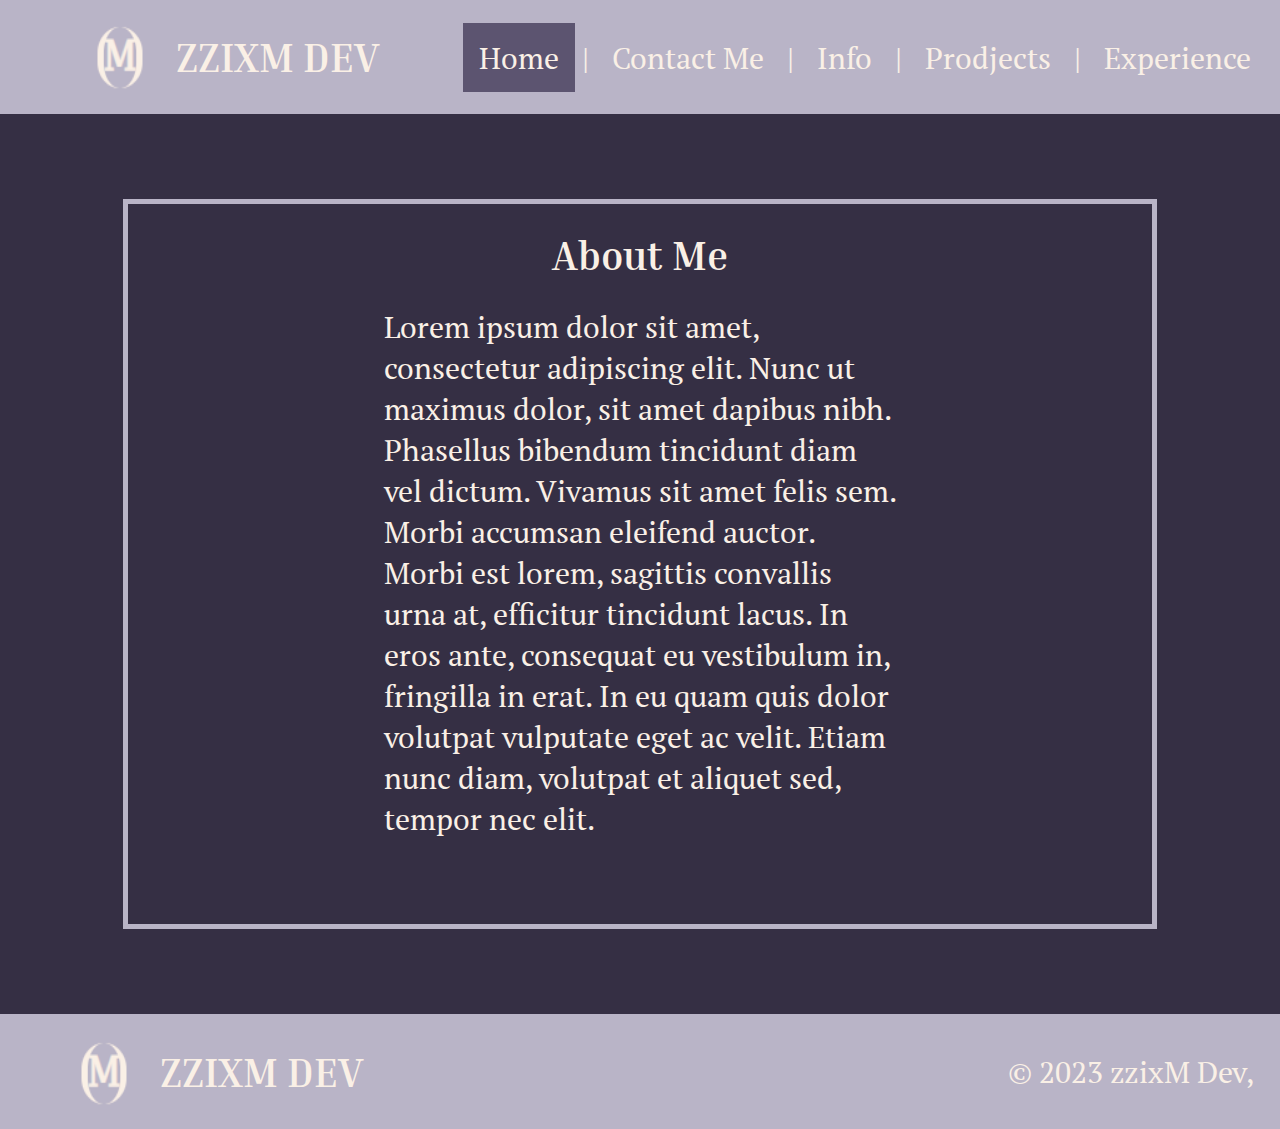
==== public/about.html @ f9c5b2a6 "added styling to about page (not all text scales yet)" ====
<!DOCTYPE html>
<html lang="en">
<head>
    <meta charset="UTF-8">
    <meta name="viewport" content="width=device-width, initial-scale=1.0">
    <title>About Me</title>
    <link rel="preconnect" href="https://fonts.googleapis.com">
    <link rel="preconnect" href="https://fonts.gstatic.com" crossorigin>
    <link href="https://fonts.googleapis.com/css2?family=Inria+Serif&family=PT+Serif&display=swap" rel="stylesheet">
    <link rel="stylesheet" href="./index-style.css">
    <link rel="stylesheet" href="../css/about.css">
</head>

<body>
    <div class="topnav">
        <div class="nav-logo">
            <a href="#">
                <img class="dev-logo" src="../assets/images/dev-logo.png" alt="Developer Logo - Image">
            </a>
            
            <h2 class="upper mid-large secondary-headings" id="logo-heading">zzixm dev</h2>
        </div>
        <nav class="primary-nav push-right mid primary-para">
            <a class="active mid primary-para" href="../index.html">Home</a> |
            <a class="mid primary-para" href="#contact-me">Contact Me</a> |
            <a class="mid primary-para" href="#info">Info</a> |
            <a class="mid primary-para" href="#prodjects">Prodjects</a> |
            <a class="mid primary-para" id="nav-item-end" href="#experience">Experience</a>
        </nav>
    </div>

    <section class="about-section sect flex-container-col">
        <div class="about-wrapper flex-container-col">
            <h1 class="mid-large secondary-headings">About Me</h1>
            <div class="about-para-container">
                <p class="about-para mid primary-para">
                    Lorem ipsum dolor sit amet, consectetur adipiscing elit. 
                    Nunc ut maximus dolor, sit amet dapibus nibh. Phasellus bibendum tincidunt diam vel dictum. 
                    Vivamus sit amet felis sem. Morbi accumsan eleifend auctor. 
                    Morbi est lorem, sagittis convallis urna at, efficitur tincidunt lacus. 
                    In eros ante, consequat eu vestibulum in, fringilla in erat. 
                    In eu quam quis dolor volutpat vulputate eget ac velit.
                    Etiam nunc diam, volutpat et aliquet sed, tempor nec elit.
                </p>
            </div>
            
        </div>
    </section>

    <div class="footernav">
        <div class="nav-logo">
            <a href="#">
                <img class="dev-logo" id="footer-logo" src="../assets/images/dev-logo.png" alt="Developer Logo - Image">
            </a>
            <h2 class="logo-heading upper mid-large secondary-headings">zzixm dev</h2>
        </div>
        <div class="footer-coppyright push-right">
            <p class="mid primary-para sc-para">© 2023 zzixM Dev, </p>
        </div>
    </div>

</body>

</html>
---- css/about.css ----
html{
    margin: 0px 0px;
}
body{
    margin: 0px 0px;
}


.topnav{
    display: flex;
    flex-direction: row;
    justify-content: space-between;
    height: 20%;
    width: 100vw;
    background-color: #B9B4C7;
}
.nav-logo{
    display: flex;
    margin-left: 5%;
}
.dev-logo{
    height: 5rem;
    width: 5rem;
}
.logo-heading{
    margin-left: 1rem;
    min-width: fit-content;
}
.primary-nav{
    margin: auto 1%;
    text-align: center;
}
.push-right{
    margin-left: auto;
}
.topnav a{
    color: #FAF0E6;
    text-align: left;
    padding: 14px 16px;
    text-decoration: none;
}
.primary-nav a:hover{
    background-color: #5C5470;
    color: #000000;
}
.topnav a.active{
    background-color: #5C5470;
    color: #FAF0E6;
}
.topnav a.active:hover{
    background-color: #B9B4C7;
    color: #000000;
}


.sect{
    width: 100vw;
    height: 100vh;
    margin: 0px 0px;
}
.flex-container-ro{
    display: flex;
    flex-direction: row;
    align-items: center;
    justify-content: center;
}
.flex-container-col{
    display: flex;
    flex-direction: column;
    align-items: center;
    justify-content: center;
}
.about-section{
    background-color: #352F44;
}
.about-wrapper{
    width: 80%;
    height: 80%;
    border: 5px solid #B9B4C7;
}
.about-para-container{
    width: 50%;
    height: 100%;
}
.about-para{
    margin-top: 0%;
}
.footernav{
    display: flex;
    flex-direction: row;
    justify-content: space-between;
    height: 20%;
    width: 100vw;
    background-color: #B9B4C7;
}
.footer-coppyright{
    margin: auto 2%;
    text-align: center;
}
#footer-logo{
    margin-top: 20%;
}

.upper{
    text-transform: uppercase;
}
.large{
    font-size: 5rem;
}
.mid-large{
    font-size: 2.5rem;
}
.mid{
    font-size: 1.9rem;
}
.mid-middle{
    font-size: 1.6rem;
}
.mid-small{
    font-size: 1.2rem;
}
.small{
    font-size: 0.9rem;
}

.primary-headings{
    font-family: 'Inria Serif', serif;
    color: #B9B4C7;
}
.secondary-headings{
    color: #FAF0E6;
    font-family: 'Inria Serif', serif;
}
.primary-para{
    font-family: 'PT Serif', serif;
    color: #FAF0E6;
}

/* max-width: 1200px
.sc-heading{
    font-size: 1.9rem;
}
.sc-para{
    font-size: 1.2rem;
}
*/

@media (max-width: 1200px) {
    .primary-nav a{
        font-size: 1.2rem;
        padding: 5px;
        margin: 0px;
    }
}

@media (max-width: 1000px) {
    .primary-nav a{
        font-size: 1.2rem;
        margin: 0px;
    }
}

@media (max-width: 900px){
    .topnav{
        flex-direction: column;
    }
    .nav-logo {
        display: flex;
        margin-left: 1%;
    }
    .logo-heading{
        margin-left: 0px;
        font-size: 2.5rem;
    }
    .primary-nav a{
        font-size: 1.2rem;
        padding: 5px;
        margin: 0px;
    }
    
}

@media (max-width: 650px) {
    .sc-flex-container-col{
        display: flex;
        flex-direction: column;
        align-items: center;
        justify-content: center;
    }
    .topnav{
        flex-direction: column;
    }
    .primary-nav{
        margin-bottom: 10px;
    }
    .primary-nav a{
        font-size: 0.9rem;
        padding-top: 10px;
        padding-bottom: 10px;
    }
}
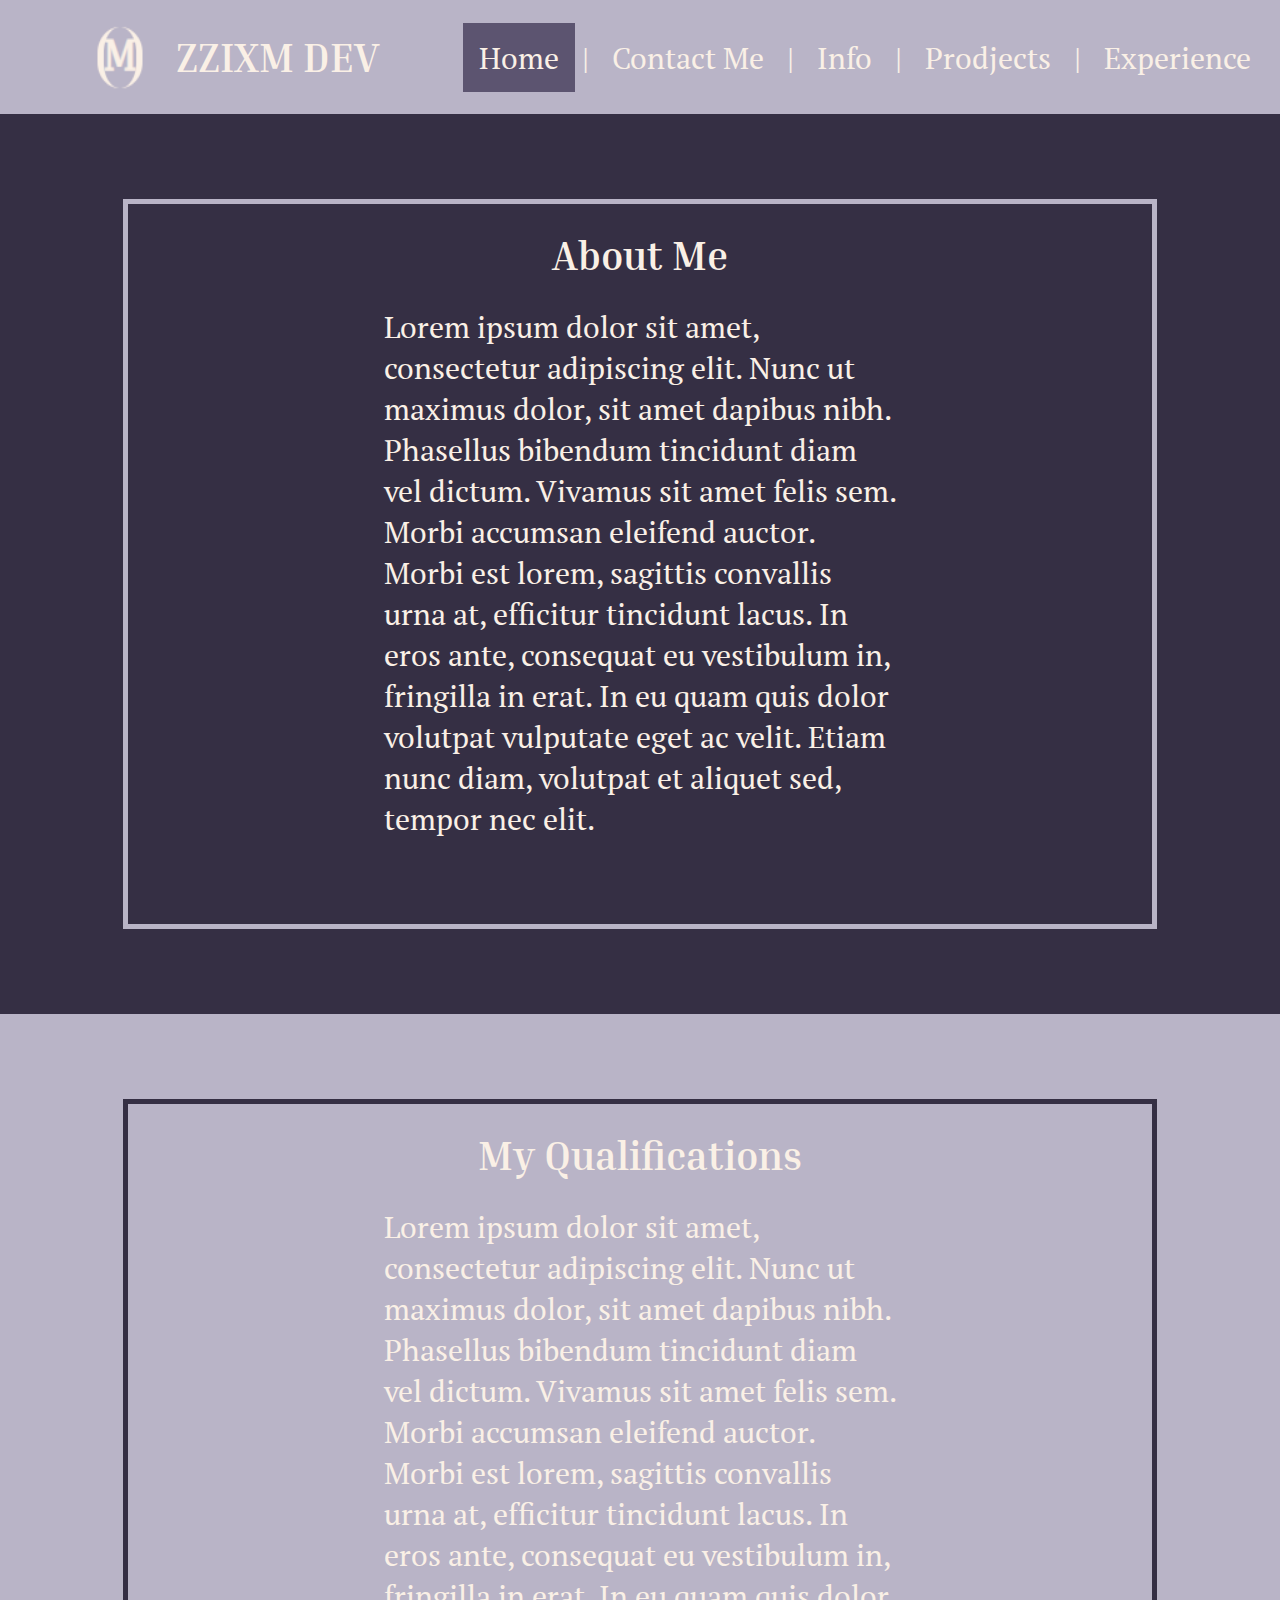
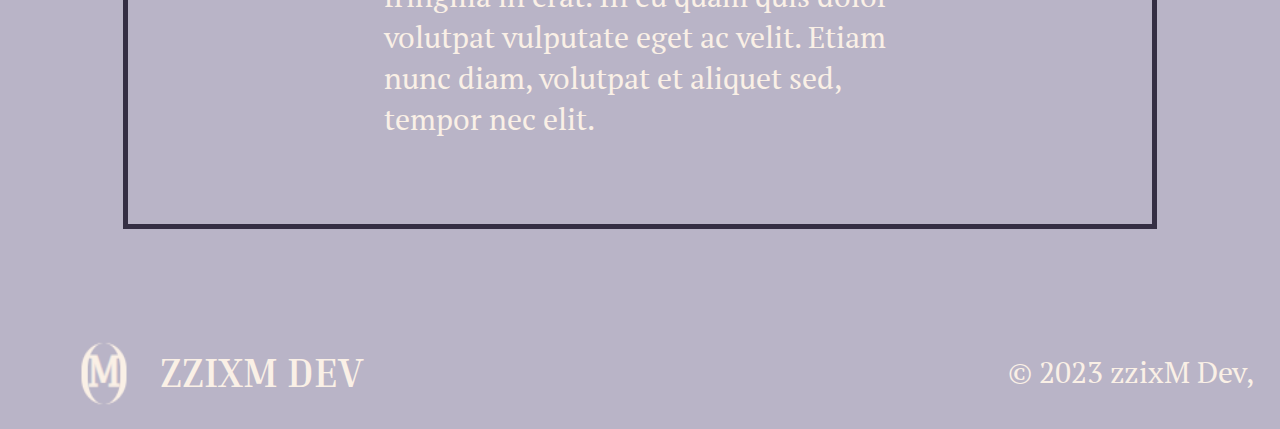
==== commit 837f6772: "added qualification section" ====
--- a/public/about.html
+++ b/public/about.html
@@ -31,9 +31,9 @@
 
     <section class="about-section sect flex-container-col">
         <div class="about-wrapper flex-container-col">
-            <h1 class="mid-large secondary-headings">About Me</h1>
+            <h1 class="mid-large secondary-headings sc-heading">About Me</h1>
             <div class="about-para-container">
-                <p class="about-para mid primary-para">
+                <p class="about-para mid primary-para sc-para">
                     Lorem ipsum dolor sit amet, consectetur adipiscing elit. 
                     Nunc ut maximus dolor, sit amet dapibus nibh. Phasellus bibendum tincidunt diam vel dictum. 
                     Vivamus sit amet felis sem. Morbi accumsan eleifend auctor. 
@@ -46,6 +46,25 @@
             
         </div>
     </section>
+
+    <section class="about-section alt-about-section sect flex-container-col">
+        <div class="about-wrapper alt-about-wrapper flex-container-col">
+            <h1 class="mid-large secondary-headings sc-heading">My Qualifications</h1>
+            <div class="about-para-container">
+                <p class="about-para mid primary-para sc-para">
+                    Lorem ipsum dolor sit amet, consectetur adipiscing elit. 
+                    Nunc ut maximus dolor, sit amet dapibus nibh. Phasellus bibendum tincidunt diam vel dictum. 
+                    Vivamus sit amet felis sem. Morbi accumsan eleifend auctor. 
+                    Morbi est lorem, sagittis convallis urna at, efficitur tincidunt lacus. 
+                    In eros ante, consequat eu vestibulum in, fringilla in erat. 
+                    In eu quam quis dolor volutpat vulputate eget ac velit.
+                    Etiam nunc diam, volutpat et aliquet sed, tempor nec elit.
+                </p>
+            </div>
+            
+        </div>
+    </section>
+
 
     <div class="footernav">
         <div class="nav-logo">
--- a/css/about.css
+++ b/css/about.css
@@ -73,11 +73,17 @@
 .about-section{
     background-color: #352F44;
 }
+.alt-about-section{
+    background-color: #B9B4C7;
+}
 .about-wrapper{
     width: 80%;
     height: 80%;
     border: 5px solid #B9B4C7;
 }
+.alt-about-wrapper{
+    border: 5px solid #352F44;
+}
 .about-para-container{
     width: 50%;
     height: 100%;
@@ -136,20 +142,17 @@
     color: #FAF0E6;
 }
 
-/* max-width: 1200px
-.sc-heading{
-    font-size: 1.9rem;
-}
-.sc-para{
-    font-size: 1.2rem;
-}
-*/
-
 @media (max-width: 1200px) {
     .primary-nav a{
         font-size: 1.2rem;
         padding: 5px;
         margin: 0px;
+    }
+    .sc-heading{
+        font-size: 1.9rem;
+    }
+    .sc-para{
+        font-size: 1.2rem;
     }
 }
 
@@ -177,7 +180,12 @@
         padding: 5px;
         margin: 0px;
     }
-    
+    .sc-heading{
+        font-size: 1.9rem;
+    }
+    .sc-para{
+        font-size: 0.8rem;
+    }
 }
 
 @media (max-width: 650px) {
@@ -198,4 +206,7 @@
         padding-top: 10px;
         padding-bottom: 10px;
     }
+    .footernav {
+        flex-direction: column;
+    }
 }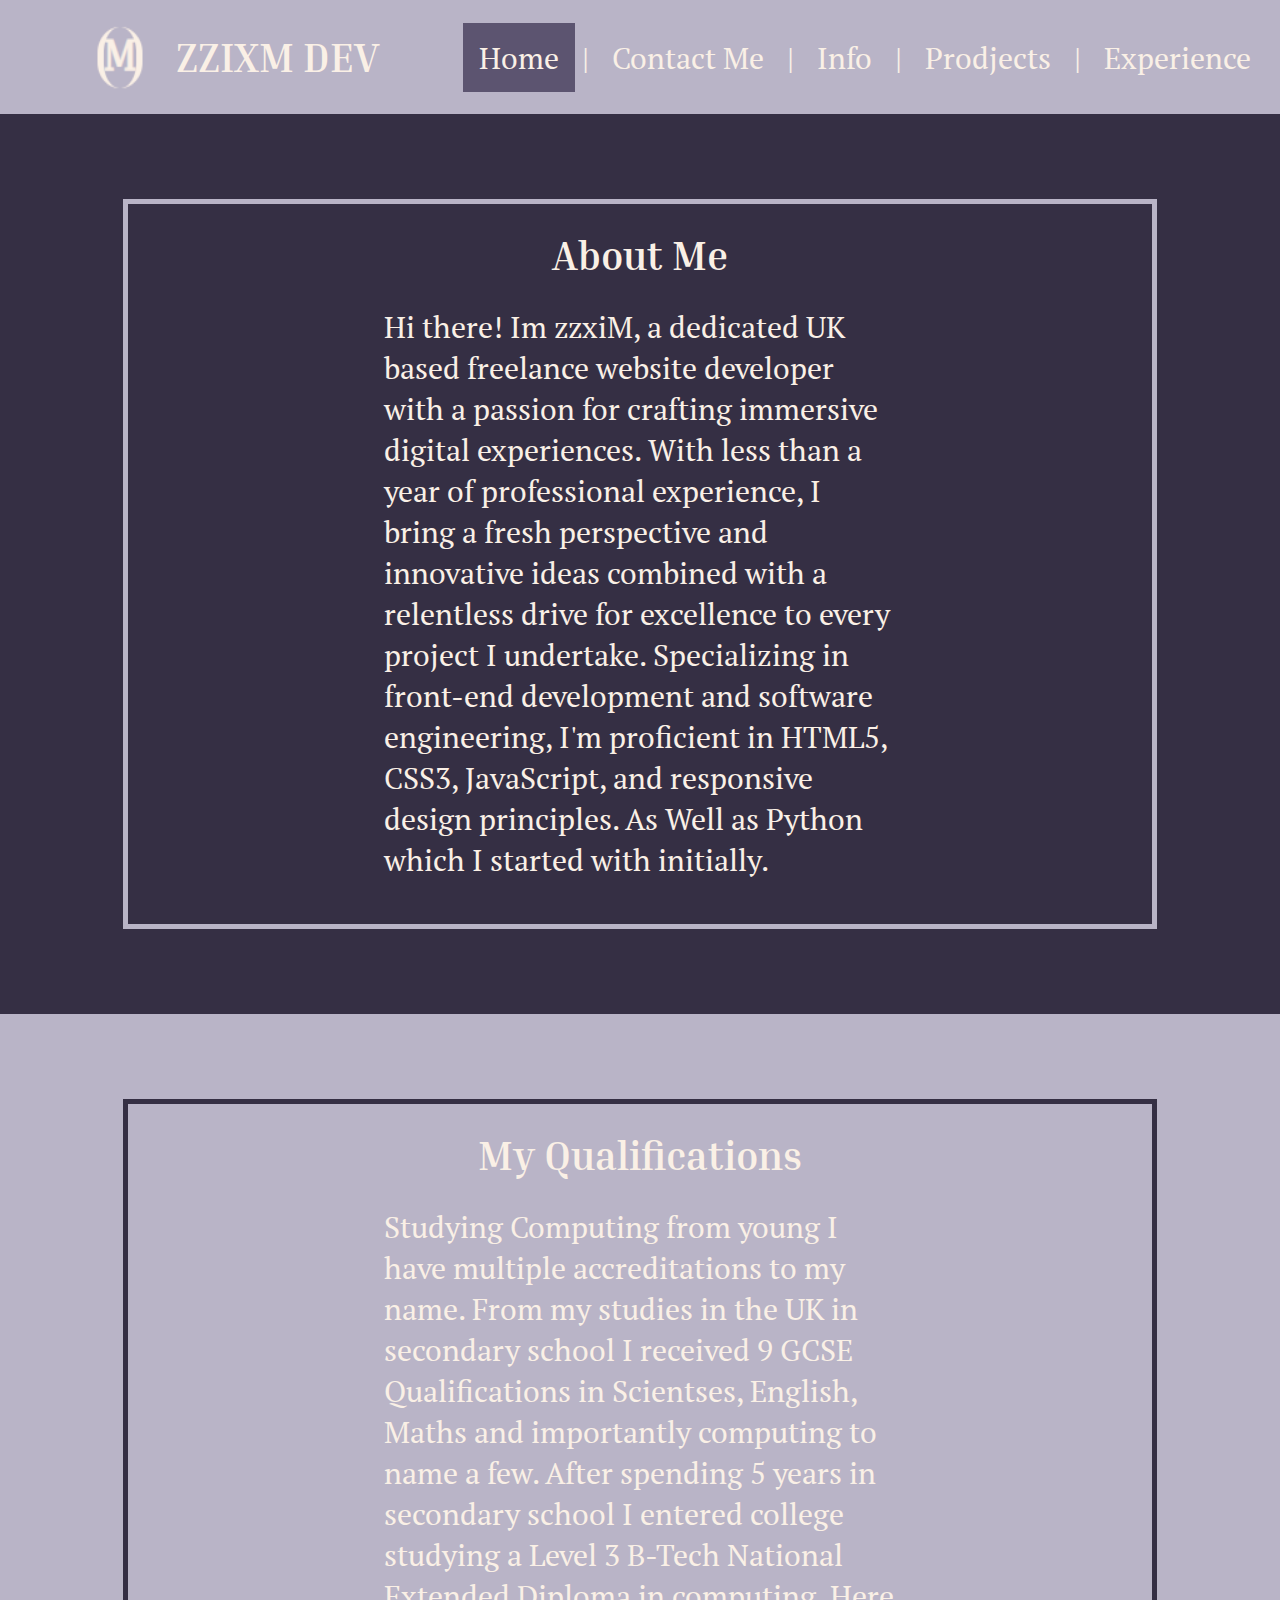
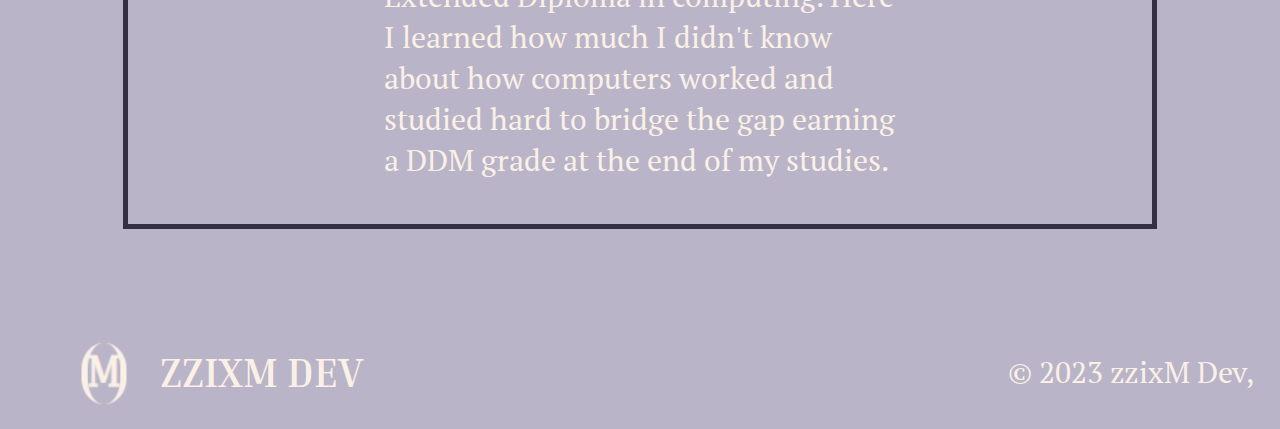
==== commit 113a8a5b: "updated text elements" ====
--- a/public/about.html
+++ b/public/about.html
@@ -7,14 +7,13 @@
     <link rel="preconnect" href="https://fonts.googleapis.com">
     <link rel="preconnect" href="https://fonts.gstatic.com" crossorigin>
     <link href="https://fonts.googleapis.com/css2?family=Inria+Serif&family=PT+Serif&display=swap" rel="stylesheet">
-    <link rel="stylesheet" href="./index-style.css">
     <link rel="stylesheet" href="../css/about.css">
 </head>
 
 <body>
     <div class="topnav">
         <div class="nav-logo">
-            <a href="#">
+            <a href="../index.html">
                 <img class="dev-logo" src="../assets/images/dev-logo.png" alt="Developer Logo - Image">
             </a>
             
@@ -22,10 +21,10 @@
         </div>
         <nav class="primary-nav push-right mid primary-para">
             <a class="active mid primary-para" href="../index.html">Home</a> |
-            <a class="mid primary-para" href="#contact-me">Contact Me</a> |
-            <a class="mid primary-para" href="#info">Info</a> |
-            <a class="mid primary-para" href="#prodjects">Prodjects</a> |
-            <a class="mid primary-para" id="nav-item-end" href="#experience">Experience</a>
+            <a class="mid primary-para" href="../public/contact.html">Contact Me</a> |
+            <a class="mid primary-para" href="../public/info.html">Info</a> |
+            <a class="mid primary-para" href="../public/projects.html">Prodjects</a> |
+            <a class="mid primary-para" id="nav-item-end" href="../public/experience.html">Experience</a>
         </nav>
     </div>
 
@@ -34,13 +33,15 @@
             <h1 class="mid-large secondary-headings sc-heading">About Me</h1>
             <div class="about-para-container">
                 <p class="about-para mid primary-para sc-para">
-                    Lorem ipsum dolor sit amet, consectetur adipiscing elit. 
-                    Nunc ut maximus dolor, sit amet dapibus nibh. Phasellus bibendum tincidunt diam vel dictum. 
-                    Vivamus sit amet felis sem. Morbi accumsan eleifend auctor. 
-                    Morbi est lorem, sagittis convallis urna at, efficitur tincidunt lacus. 
-                    In eros ante, consequat eu vestibulum in, fringilla in erat. 
-                    In eu quam quis dolor volutpat vulputate eget ac velit.
-                    Etiam nunc diam, volutpat et aliquet sed, tempor nec elit.
+                    Hi there! Im zzxiM, a dedicated UK based freelance website developer 
+                    with a passion for crafting immersive digital experiences. 
+                    With less than a year of professional experience, 
+                    I bring a fresh perspective and innovative ideas combined with a 
+                    relentless drive for excellence to every project I undertake. 
+                    Specializing in front-end development and software engineering, 
+                    I'm proficient in HTML5, CSS3, JavaScript, and responsive design principles. 
+                    As Well as Python which I started with initially. 
+                    
                 </p>
             </div>
             
@@ -52,13 +53,13 @@
             <h1 class="mid-large secondary-headings sc-heading">My Qualifications</h1>
             <div class="about-para-container">
                 <p class="about-para mid primary-para sc-para">
-                    Lorem ipsum dolor sit amet, consectetur adipiscing elit. 
-                    Nunc ut maximus dolor, sit amet dapibus nibh. Phasellus bibendum tincidunt diam vel dictum. 
-                    Vivamus sit amet felis sem. Morbi accumsan eleifend auctor. 
-                    Morbi est lorem, sagittis convallis urna at, efficitur tincidunt lacus. 
-                    In eros ante, consequat eu vestibulum in, fringilla in erat. 
-                    In eu quam quis dolor volutpat vulputate eget ac velit.
-                    Etiam nunc diam, volutpat et aliquet sed, tempor nec elit.
+                    Studying Computing from young I have multiple accreditations to my name. 
+                    From my studies in the UK in secondary school I received 9 GCSE Qualifications 
+                    in Scientses, English, Maths and importantly computing to name a few. 
+                    After spending 5 years in secondary school I entered college studying a 
+                    Level 3 B-Tech National Extended Diploma in computing. 
+                    Here I learned how much I didn't know about how computers worked and studied hard 
+                    to bridge the gap earning a DDM grade at the end of my studies.
                 </p>
             </div>
             
--- a/css/about.css
+++ b/css/about.css
@@ -1,5 +1,7 @@
 html{
     margin: 0px 0px;
+    overflow-y: scroll;
+    overflow-x: hidden;
 }
 body{
     margin: 0px 0px;
@@ -149,10 +151,13 @@
         margin: 0px;
     }
     .sc-heading{
-        font-size: 1.9rem;
-    }
-    .sc-para{
-        font-size: 1.2rem;
+        font-size: 2.5rem;
+    }
+    .sc-para{
+        font-size: 1.9rem;
+    }
+    .about-para-container{
+        width: 80%;
     }
 }
 
@@ -160,7 +165,8 @@
     .primary-nav a{
         font-size: 1.2rem;
         margin: 0px;
-    }
+    }    
+
 }
 
 @media (max-width: 900px){
@@ -184,7 +190,7 @@
         font-size: 1.9rem;
     }
     .sc-para{
-        font-size: 0.8rem;
+        font-size: 1.6rem;
     }
 }
 
@@ -209,4 +215,22 @@
     .footernav {
         flex-direction: column;
     }
+    .sc-heading{
+        font-size: 1.9rem;
+        margin-bottom: 1%;
+    }
+    .sc-para{
+        font-size: 1.6rem;
+    }
+}
+@media (max-width: 500px){
+    .about-para-container{
+        width: 90%;
+    }
+    .sc-heading{
+        font-size: 1.9rem;
+    }
+    .sc-para{
+        font-size: 1.2rem;
+    }
 }